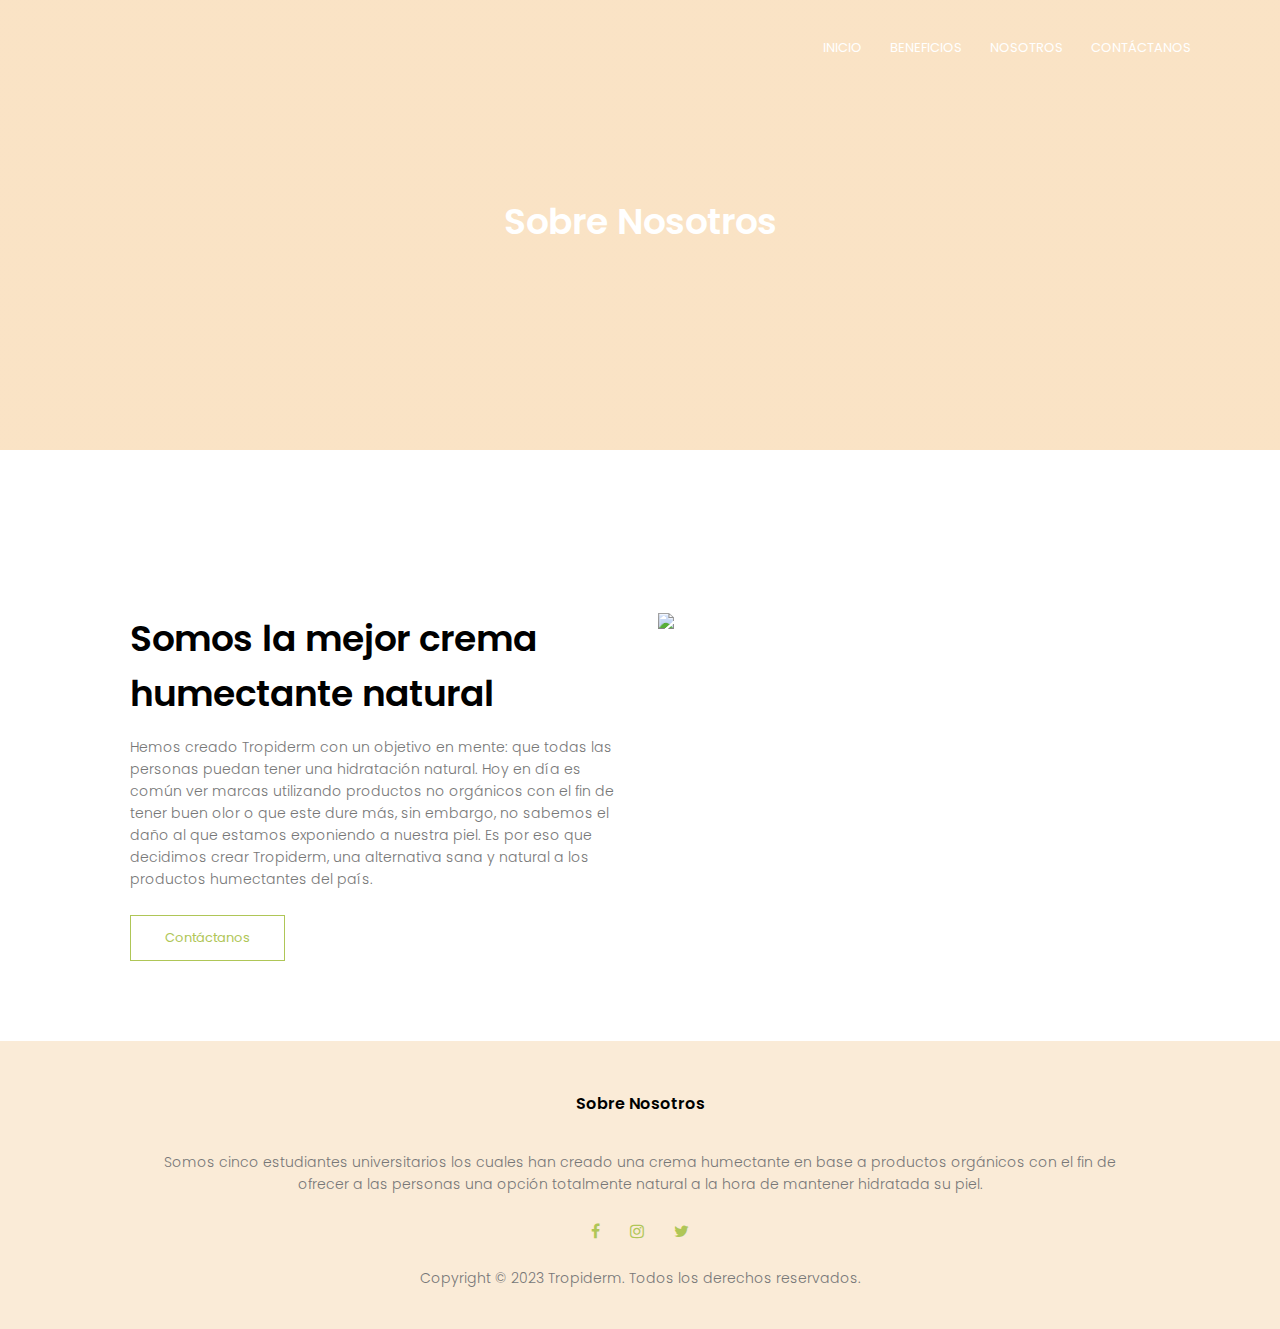
==== aboutUs.html @ 2a7e9f78 "Add files via upload" ====
<!DOCTYPE html>
<html>
    <head>
        <meta name="viewport" content="with=device-width, initial-scale=1.0">
        <title>Tropiderm - Sobre Nosotros</title>
        <link rel="stylesheet"  href="style.css">
        <link rel="preconnect" href="https://fonts.gstatic.com">
        <link href="https://fonts.googleapis.com/css2?family=Poppins:wght@100;200;300;400;600;700&display=swap" rel="stylesheet">
        <link rel="stylesheet" href="https://stackpath.bootstrapcdn.com/font-awesome/4.7.0/css/font-awesome.min.css">
    </head>
    <body>
        <section class="sub-header">
            <nav>
                <a href="index.html"><img src=""></a>
                <div class="nav-links" id="navLinks">
                    <i class="fa fa-times" onclick="hideMenu()"></i>
                    <ul>
                        <li><a href="C:/Users/VENTA/Desktop/index/index.html">INICIO</a></li>
                        <li><a href="C:\Users\VENTA\Desktop\index\benefits.html">BENEFICIOS</a></li>
                        <li><a href="C:\Users\VENTA\Desktop\index\aboutUs.html">NOSOTROS</a></li>
                        <li><a href="C:/Users/VENTA/Desktop/index/contact.html">CONTÁCTANOS</a></li>
                    </ul>
                </div>
                <i class="fa fa-bars" onclick= showMenu()></i>
            </nav>

        
            <h1>Sobre Nosotros</h1>
            
        </div>
        </section>
        <section class="about-us">
            <div class="row">
            <div class="about-col">
                <h1>Somos la mejor crema humectante natural</h1>
                <p>Hemos creado Tropiderm con un objetivo en mente: que todas las personas puedan tener una hidratación natural. Hoy en día es común ver marcas utilizando productos no orgánicos con el fin de tener buen olor o que este dure más, sin embargo, no sabemos el daño al que estamos exponiendo a nuestra piel. Es por eso que decidimos crear Tropiderm, una alternativa sana y natural a los productos humectantes del país.</p>
                <a href="C:/Users/VENTA/Desktop/index/contact.html" class="red-btn">Contáctanos</a>
            </div>
            <div class="about-col">
                <img src="C:/Users/VENTA/tropiderm/piel.jpg">
            </div>
        </div>    
        </section>


        <section class="footer">
            <h4>Sobre Nosotros</h4>
            <p>Somos cinco estudiantes universitarios los cuales han creado una crema humectante en base a productos orgánicos con el fin de<br> ofrecer a las personas una opción totalmente natural a la hora de mantener hidratada su piel.</p>
            <div class="icons">
                <i class="fa fa-facebook"></i>
                <i class="fa fa-instagram"></i>
                <i class="fa fa-twitter"></i>
            </div>
            <p>Copyright &copy; 2023 Tropiderm. Todos los derechos reservados.</p>
        </section>

        <script>
            var navLinks = document.getElementById("navLinks");
            function showMenu(){
                navLinks.style.right = "0";
            }
            function hideMenu(){
                navLinks.style.right = "-200px";
            }
        </script>

    
    </body>
</html>
---- style.css ----
*{
    margin: 0;
    padding: 0;
    font-family: 'Poppins', sans-serif;
}
.header{
    min-height: 100vh;
    width: 100%;
    background-image: linear-gradient(rgba(238, 162, 63, 0.3),rgba(238, 162, 63, 0.3)),url(C:/Users/VENTA/tropiderm/principal.jpg);
    background-position: center;
    background-size: cover;
    position: relative;
}
nav{
    display: flex;
    padding: 2% 6%;
    justify-content: space-between;
    align-items: center;
}
nav img{
    width: 150px;
}
.nav-links{
    flex: 1;
    text-align: right;
}
.nav-links ul li{
    list-style: none;
    display: inline-block;
    padding: 8px 12px;
    position: relative;
}
.nav-links ul li a{
    color: #fff;
    text-decoration: none;
    font-size: 13px;
}
.nav-links ul li::after{
    content: '';
    width: 0%;
    height: 2px;
    background-color: #afc657;
    display: block;
    margin: auto;
    transition: 0.5s;
}
.nav-links ul li:hover::after{
    width: 100%;
}
.text-box{
    width: 90%;
    color: #fff;
    position: absolute;
    top: 50%;
    left: 50%;
    transform: translate(-50%,-50%);
    text-align: center;
}
.text-box h1{
    font-size: 62px;
}
.text-box p{
    margin: 10px 0 40px;
    font-size: 14px;
    color: #fff;
}
.hero-btn{
    display: inline-block;
    text-decoration: none;
    color: #fff;
    border: 1px solid #fff;
    padding: 12px 34px;
    font-size: 13px;
    background: transparent;
    position: relative;
    cursor: pointer;
}
.hero-btn:hover{
    border: 1px solid #afc657;
    background: #afc657;
    transition: 1s;
}
nav .fa{
    display: none;
}
@media(max-width: 700px){
    .text-box h1{
        font-size: 20px;
    }
    .nav-links ul li{
        display: block;
    }
    .nav-links{
        position: fixed;
        background: #afc657;
        height: 100vh;
        width: 200px;
        top: 0;
        right: -200px;
        text-align: left;
        z-index: 2;
        transition: 1s;
    }
    nav .fa{
        display: block;
        color: #fff;
        margin: 10px;
        font-size: 22px;
        cursor: pointer;
    }
    .nav-links ul{
        padding: 30px;
    }
}
.benefits{
    width: 80%;
    margin: auto;
    text-align: center;
    padding-top: 100px;
}
h1{
    font-size: 36px;
    font-weight: 600;
}
p{
    color: #777;
    font-size: 14px;
    font-weight: 300;
    line-height: 22px;
    padding: 10px;
}
.row{
    margin-top: 5%;
    display: flex;
    justify-content: space-between;
}
.course-col{
    flex-basis: 31%;
    background: #f3e4d4;
    border-radius: 10px;
    margin-bottom: 5%;
    padding: 20px 12px;
    box-sizing: border-box;
    transition: 0.5s;
}
.course-col h3{
    text-align: center;
    font-weight: 600;
    margin: 10px 0;
}
.course-col:hover{
    box-shadow: 0 0 20px 0px rgba(0,0,0,0.2);
}
@media(max-width: 700px){
    .row{
        flex-direction: column;
    }
}
.ingredients{
    width: 80%;
    margin: auto;
    text-align: center;
    padding-top: 50px;
}
.ingredients-col{
    flex-basis: 32%;
    border-radius: 10px;
    margin-bottom: 30px;
    position: relative;
    overflow: hidden;
}
.ingredients-col img{
    width: 100%;
    display: block;
}
.layer{
    background: transparent;
    height: 100%;
    width: 100%;
    position: absolute;
    top: 0;
    left: 0;
    transition: 0.5s;
}
.layer:hover{
    background: rgba(82, 224, 0, 0.74);
}
.layer h3{
    width: 100%;
    font-weight: 500;
    color: #fff;
    font-size: 26px;
    bottom: 0;
    left: 50%;
    transform: translateX(-50%);
    position: absolute;
    opacity: 0;
    transition: 0.5s;
}
.layer:hover h3{
    bottom: 49%;
    opacity: 1;
}
.testimonials{
    width: 80%;
    margin: auto;
    padding-top: 100px;
    text-align: center;
}
.testimonial-col{
    flex-basis: 44%;
    border-radius: 10px;
    margin-bottom: 5%;
    text-align: left;
    background: #fff3f3;
    padding: 25px;
    cursor: pointer;
    display: flex;
}
.testimonial-col img{
    height: 40px;
    margin-left: 5px;
    margin-right: 30px;
    border-radius: 50%;
}
.testimonial-col p{
    padding: 0;
}
.testimonial-col h3{
    margin-top: 15px;
    text-align: left;
}
.testimonial-col .fa{
    color: #afc657;
}
@media(max-width: 700px){
    .testimonial-col img{
        margin-left: 0px;
        margin-right: 15px;
    }
}
.cta{
    margin: 100px auto;
    width: 80%;
    background-image: linear-gradient(rgba(0,0,0,0.7),rgba(0,0,0,0.7)),url(C:/Users/VENTA/tropiderm/piel.jpg);
    background-position: center;
    background-size: cover;
    border-radius: 10px;
    text-align: center;
    padding: 100px 0;
}
.cta h1{
    color: #fff;
    margin-bottom: 40px;
    padding: 0;
}
@media(max-width: 700px){
    .cta h1{
        font-size: 24px;
    }
}
.footer{
    width: 100%;
    text-align: center;
    padding: 30px 0;
    background-color: antiquewhite;
}
.footer h4{
    margin-bottom: 25px;
    margin-top: 20px;
    font-weight: 600;
}
.icons .fa{
    color: #afc657;
    margin: 0 13px;
    cursor: pointer;
    padding: 18px 0;
}
.fa-heart.o{
    color: #afc657;
}
.sub-header{
    height: 50vh;
    width: 100%;
    background-image: linear-gradient(rgba(238, 162, 63, 0.3),rgba(238, 162, 63, 0.3)),url(C:/Users/VENTA/tropiderm/principal.jpg);
    background-position: center;
    background-size: cover;
    text-align: center;
    color: #fff;
}
.sub-header h1{
    margin-top: 100px;
}
.about-us{
    width: 80%;
    margin: auto;
    padding-top: 80px;
    padding-bottom: 50px;
}
.about-col{
    flex-basis: 48%;
    padding: 30px 2px;
}
.about-col img{
    width: 100%;
}
.about-col h1{
    padding-top: 0;
}
.about-col p{
    padding: 15px 0 25px;
}
.red-btn{
    border: 1px solid #afc657;
    background: transparent;
    color: #afc657;
    display: inline-block;
    text-decoration: none;
    padding: 12px 34px;
    font-size: 13px;
    position: relative;
    cursor: pointer;
}
.red-btn:hover{
    color: #fff;
    border: 1px solid #afc657;
    background: #afc657;
    transition: 1s;
}
@media(max-width: 700px){
    .sub-header h1{
        font-size: 24px;
    }
}
.contact-us{
    width: 80%;
    margin: auto;
}
.contact-col{
    flex-basis: 48%;
    margin-bottom: 30px;
}
.contact-col div{
    display: flex;
    align-items: center;
    margin-bottom: 40px;
}
.contact-col div .fa{
    font-size: 28px;
    color: #afc657;
    margin: 10px;
    margin-right: 30px;
}
.contact-col div p{
    padding: 0;
}
.contact-col div h5{
    font-size: 20px;
    margin-bottom: 5px;
    font-weight: 400;
}
.contact-col input, .contact-col textarea{
    width: 100%;
    padding: 15px;
    margin-bottom: 17px;
    outline: none;
    border: 1px solid #ccc;
    box-sizing: border-box;
}
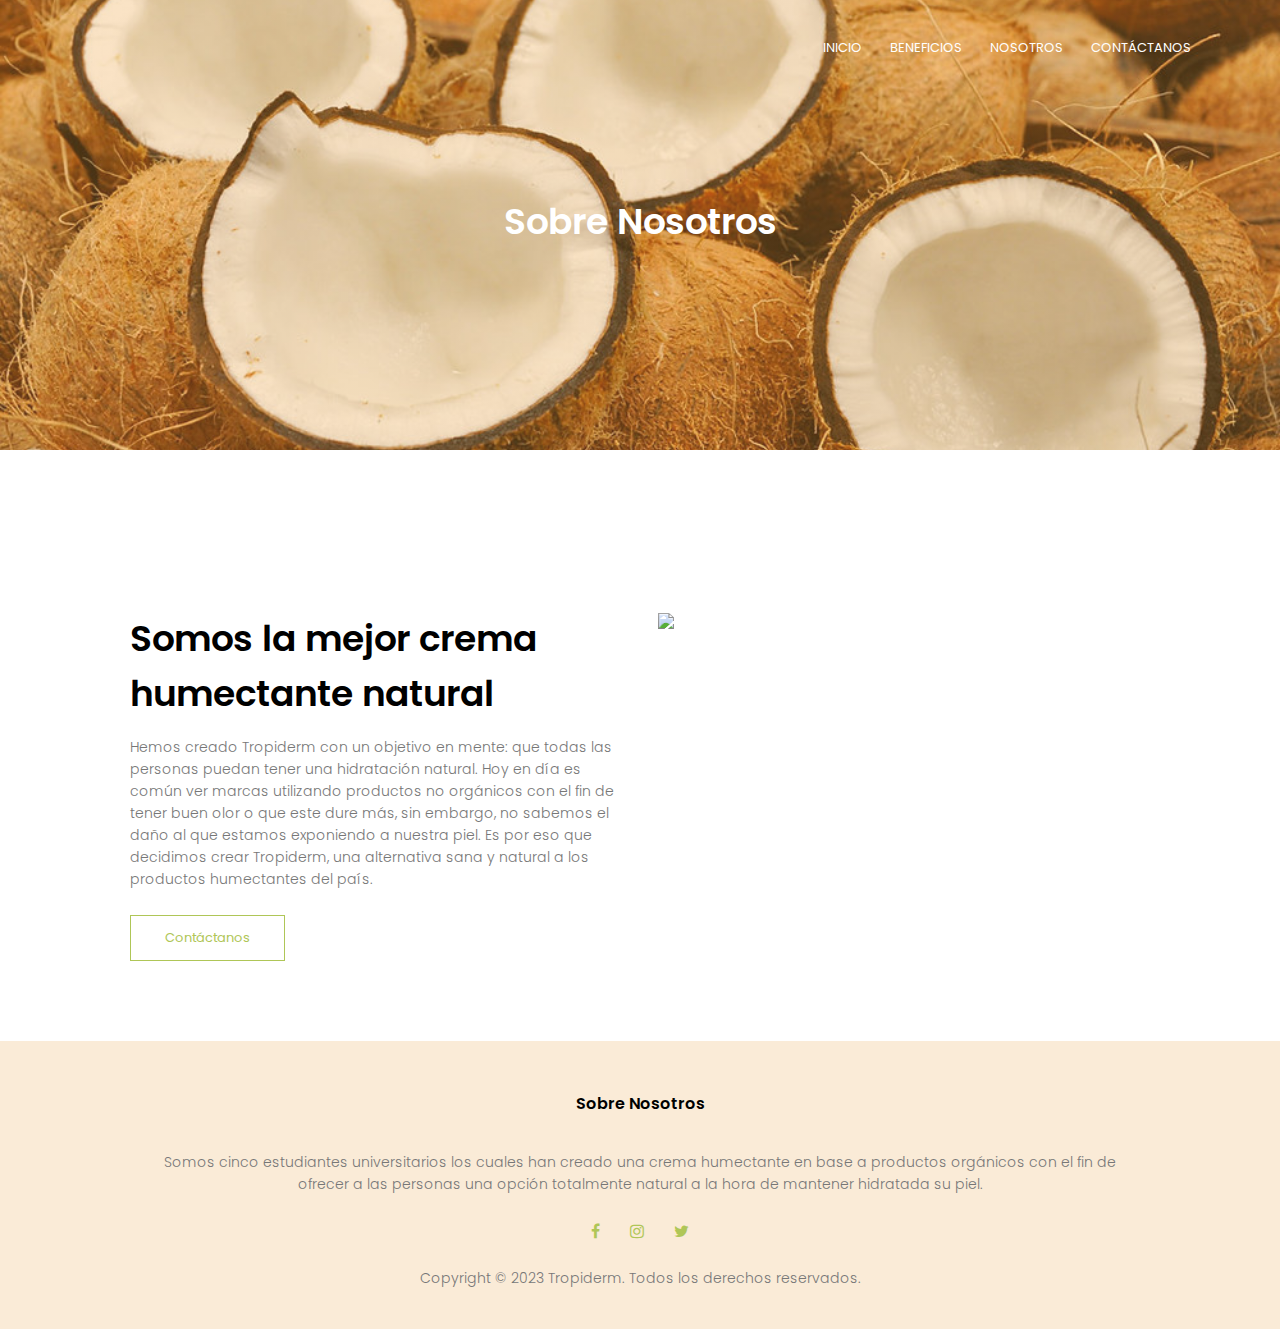
==== commit d1f72fbd: "Update aboutUs.html" ====
--- a/aboutUs.html
+++ b/aboutUs.html
@@ -15,10 +15,10 @@
                 <div class="nav-links" id="navLinks">
                     <i class="fa fa-times" onclick="hideMenu()"></i>
                     <ul>
-                        <li><a href="C:/Users/VENTA/Desktop/index/index.html">INICIO</a></li>
-                        <li><a href="C:\Users\VENTA\Desktop\index\benefits.html">BENEFICIOS</a></li>
-                        <li><a href="C:\Users\VENTA\Desktop\index\aboutUs.html">NOSOTROS</a></li>
-                        <li><a href="C:/Users/VENTA/Desktop/index/contact.html">CONTÁCTANOS</a></li>
+                        <li><a href="index.html">INICIO</a></li>
+                        <li><a href="benefits.html">BENEFICIOS</a></li>
+                        <li><a href="aboutUs.html">NOSOTROS</a></li>
+                        <li><a href="contact.html">CONTÁCTANOS</a></li>
                     </ul>
                 </div>
                 <i class="fa fa-bars" onclick= showMenu()></i>
@@ -34,10 +34,10 @@
             <div class="about-col">
                 <h1>Somos la mejor crema humectante natural</h1>
                 <p>Hemos creado Tropiderm con un objetivo en mente: que todas las personas puedan tener una hidratación natural. Hoy en día es común ver marcas utilizando productos no orgánicos con el fin de tener buen olor o que este dure más, sin embargo, no sabemos el daño al que estamos exponiendo a nuestra piel. Es por eso que decidimos crear Tropiderm, una alternativa sana y natural a los productos humectantes del país.</p>
-                <a href="C:/Users/VENTA/Desktop/index/contact.html" class="red-btn">Contáctanos</a>
+                <a href="contact.html" class="red-btn">Contáctanos</a>
             </div>
             <div class="about-col">
-                <img src="C:/Users/VENTA/tropiderm/piel.jpg">
+                <img src="piel.jpg">
             </div>
         </div>    
         </section>
@@ -66,4 +66,4 @@
 
     
     </body>
-</html>+</html>
--- a/style.css
+++ b/style.css
@@ -6,7 +6,7 @@
 .header{
     min-height: 100vh;
     width: 100%;
-    background-image: linear-gradient(rgba(238, 162, 63, 0.3),rgba(238, 162, 63, 0.3)),url(C:/Users/VENTA/tropiderm/principal.jpg);
+    background-image: linear-gradient(rgba(238, 162, 63, 0.3),rgba(238, 162, 63, 0.3)),url(tropiderm/principal.jpg);
     background-position: center;
     background-size: cover;
     position: relative;
@@ -242,7 +242,7 @@
 .cta{
     margin: 100px auto;
     width: 80%;
-    background-image: linear-gradient(rgba(0,0,0,0.7),rgba(0,0,0,0.7)),url(C:/Users/VENTA/tropiderm/piel.jpg);
+    background-image: linear-gradient(rgba(0,0,0,0.7),rgba(0,0,0,0.7)),url(tropiderm/piel.jpg);
     background-position: center;
     background-size: cover;
     border-radius: 10px;
@@ -282,7 +282,7 @@
 .sub-header{
     height: 50vh;
     width: 100%;
-    background-image: linear-gradient(rgba(238, 162, 63, 0.3),rgba(238, 162, 63, 0.3)),url(C:/Users/VENTA/tropiderm/principal.jpg);
+    background-image: linear-gradient(rgba(238, 162, 63, 0.3),rgba(238, 162, 63, 0.3)),url(tropiderm/principal.jpg);
     background-position: center;
     background-size: cover;
     text-align: center;
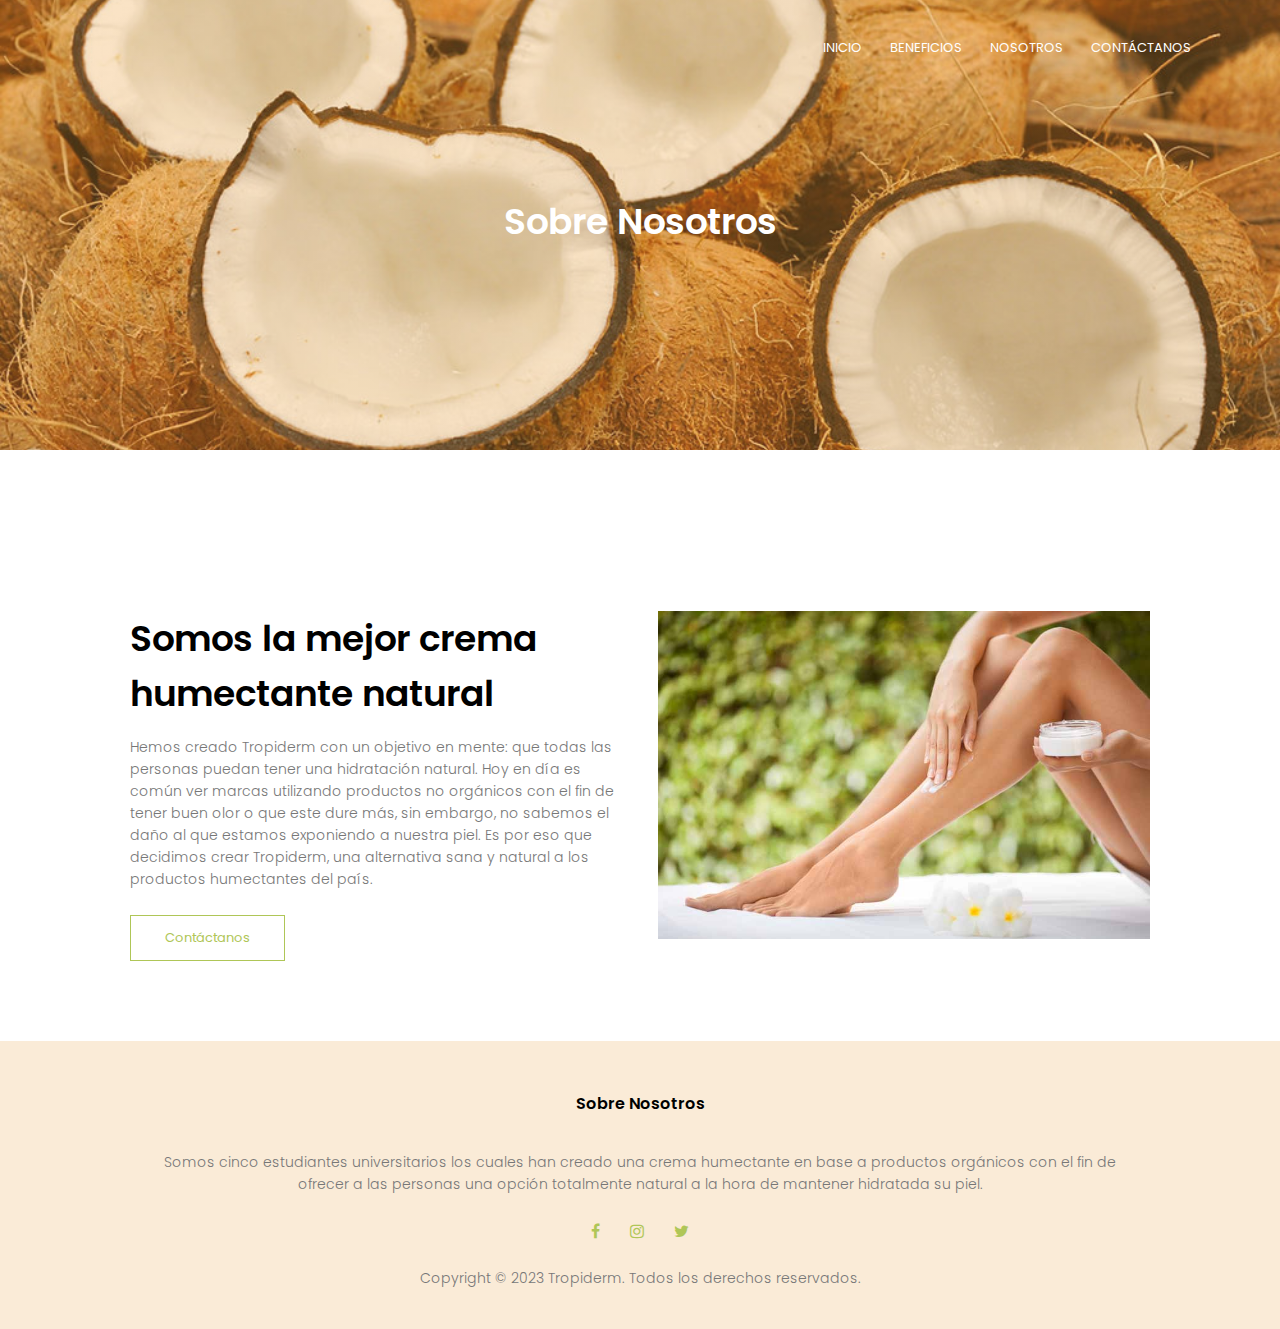
==== commit 4e26f443: "Update aboutUs.html" ====
--- a/aboutUs.html
+++ b/aboutUs.html
@@ -37,7 +37,7 @@
                 <a href="contact.html" class="red-btn">Contáctanos</a>
             </div>
             <div class="about-col">
-                <img src="piel.jpg">
+                <img src="tropiderm/piel.jpg">
             </div>
         </div>    
         </section>
